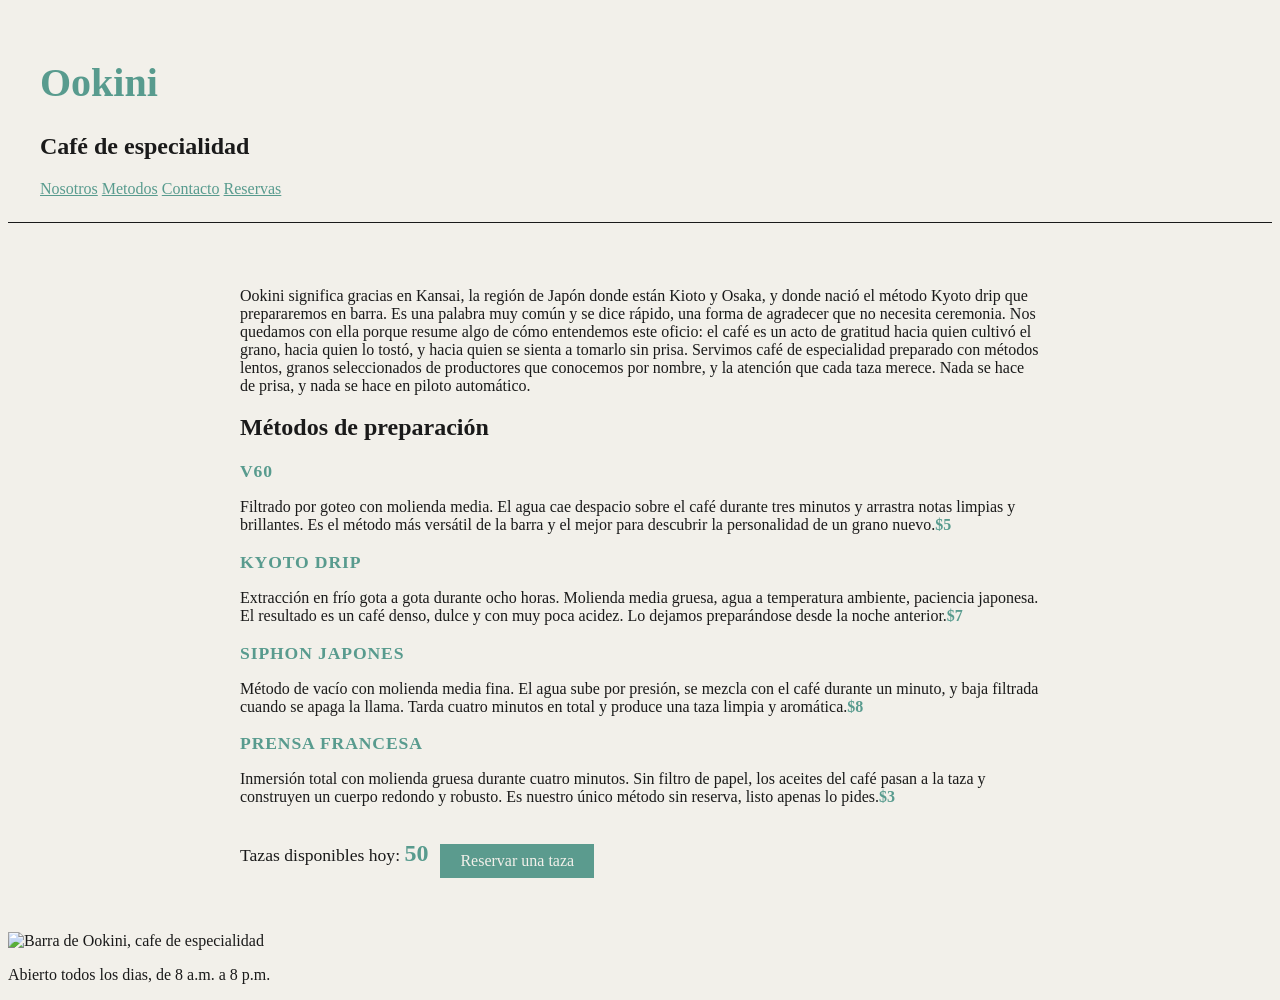
==== ookini/index.html @ 4689093d "Version inicial del sitio ookini" ====
<!DOCTYPE html>
<html lang="es">

<head>
    <meta charset="UTF-8">
    <meta name="viewport" content="width=device-width, initial-scale=1.0">
    <title>Ookini</title>
    <link rel="stylesheet" href="styles.css">
</head>

<body>
    <header>
        <h1>Ookini</h1>
        <h2>Café de especialidad</h2>
        <nav>
            <a href="#nosotros">Nosotros</a>
            <a href="#metodos">Metodos</a>
            <a href="#contacto">Contacto</a>
            <a href="#reservas">Reservas</a>
        </nav>
    </header>
    <main>
        <section id="nosotros">
            <p>Ookini significa gracias en Kansai, la región de Japón donde están Kioto y Osaka, y donde nació el método
                Kyoto drip que prepararemos en barra. Es una palabra muy común y se dice rápido, una forma de agradecer
                que no necesita ceremonia. Nos quedamos con ella porque resume algo de cómo entendemos este oficio: el
                café es un acto de gratitud hacia quien cultivó el grano, hacia quien lo tostó, y hacia quien se sienta
                a tomarlo sin prisa. Servimos café de especialidad preparado con métodos lentos, granos seleccionados de
                productores que conocemos por nombre, y la atención que cada taza merece. Nada se hace de prisa, y nada
                se hace en piloto automático.</p>
        </section>
        <section id="metodos">
            <h2>Métodos de preparación</h2>

            <h3 class="metodo-titulo">V60</h3>
            <p>Filtrado por goteo con molienda media. El agua cae despacio sobre el café durante tres minutos y arrastra
                notas limpias y brillantes. Es el método más versátil de la barra y el mejor para descubrir la
                personalidad de un grano nuevo.<span class="precio">$5</span></p>
            <h3 class="metodo-titulo">Kyoto drip</h3>
            <p>Extracción en frío gota a gota durante ocho horas. Molienda media gruesa, agua a temperatura ambiente,
                paciencia japonesa. El resultado es un café denso, dulce y con muy poca acidez. Lo dejamos preparándose
                desde la noche anterior.<span class="precio">$7</span></p>
            <h3 class="metodo-titulo">Siphon japones</h3>
            <p>Método de vacío con molienda media fina. El agua sube por presión, se mezcla con el café durante un
                minuto, y baja filtrada cuando se apaga la llama. Tarda cuatro minutos en total y produce una taza
                limpia y aromática.<span class="precio">$8</span></p>
            <h3 class="metodo-titulo">Prensa francesa</h3>
            <p>Inmersión total con molienda gruesa durante cuatro minutos. Sin filtro de papel, los aceites del café
                pasan a la taza y construyen un cuerpo redondo y robusto. Es nuestro único método sin reserva, listo
                apenas lo pides.<span class="precio">$3</span></p>
        </section>
        <section id="reservas">
            <p>Tazas disponibles hoy: <span id="contador-tazas">50</span></p>
            <button id="boton-reservar">Reservar una taza</button>
        </section>
    </main>
    <footer id="contacto">
        <img src="https://encrypted-tbn0.gstatic.com/images?q=tbn:ANd9GcTyO1_0CotR0kMgnYU_PPDE247_IAfjqGaa6FGXjXGM4A&s=10" alt="Barra de Ookini, cafe de especialidad" width="250">
        <p>Abierto todos los dias, de 8 a.m. a 8 p.m.</p>
    </footer>
    <script src="script.js"></script>
</body>

</html>
---- ookini/styles.css ----
body {
    background-color: #F2F0EA;
    font-family: Georgia, serif;
    color: #1A1A1A;
}
h1 {
    color: #589B8E;
    font-size: 2.5rem;
}
header {
    padding: 1.5rem 2rem;
    border-bottom: 1px solid #1A1A1A;
}
nav a {
    color: #589B8E;
}
main {
    padding: 3rem 2rem;
    max-width: 800px;
    margin: 0 auto;
}
.metodo-titulo{
    font-size: 1.1rem;
    letter-spacing: 0.05em;
    text-transform: uppercase;
    margin-bottom: 0.25rem;
    color: #589B8E;
}
.precio{
    font-weight: bold;
    color: #589B8E;
}
#reservas {
    /* No encontre explicitamente su configuracion de esta clase, asi que saque lo que pude y lo alinee con el contador-tazas y con lo que pude observar */
    font-size: 1.1rem;
    display: flex;
    align-items: center;
    gap: 0.75rem;
}
#contador-tazas {
    font-size: 1.5rem;
    font-weight: bold;
    color: #589B8E;
}
#boton-reservar {
    display: block;
    margin-top: 1rem;
    padding: 0.5rem 1.25rem;
    background-color: #5B9B8E;
    color: #F2F0EA;
    border: none;
    font-family: Georgia, serif;
    font-size: 1rem;
    cursor: pointer;
}
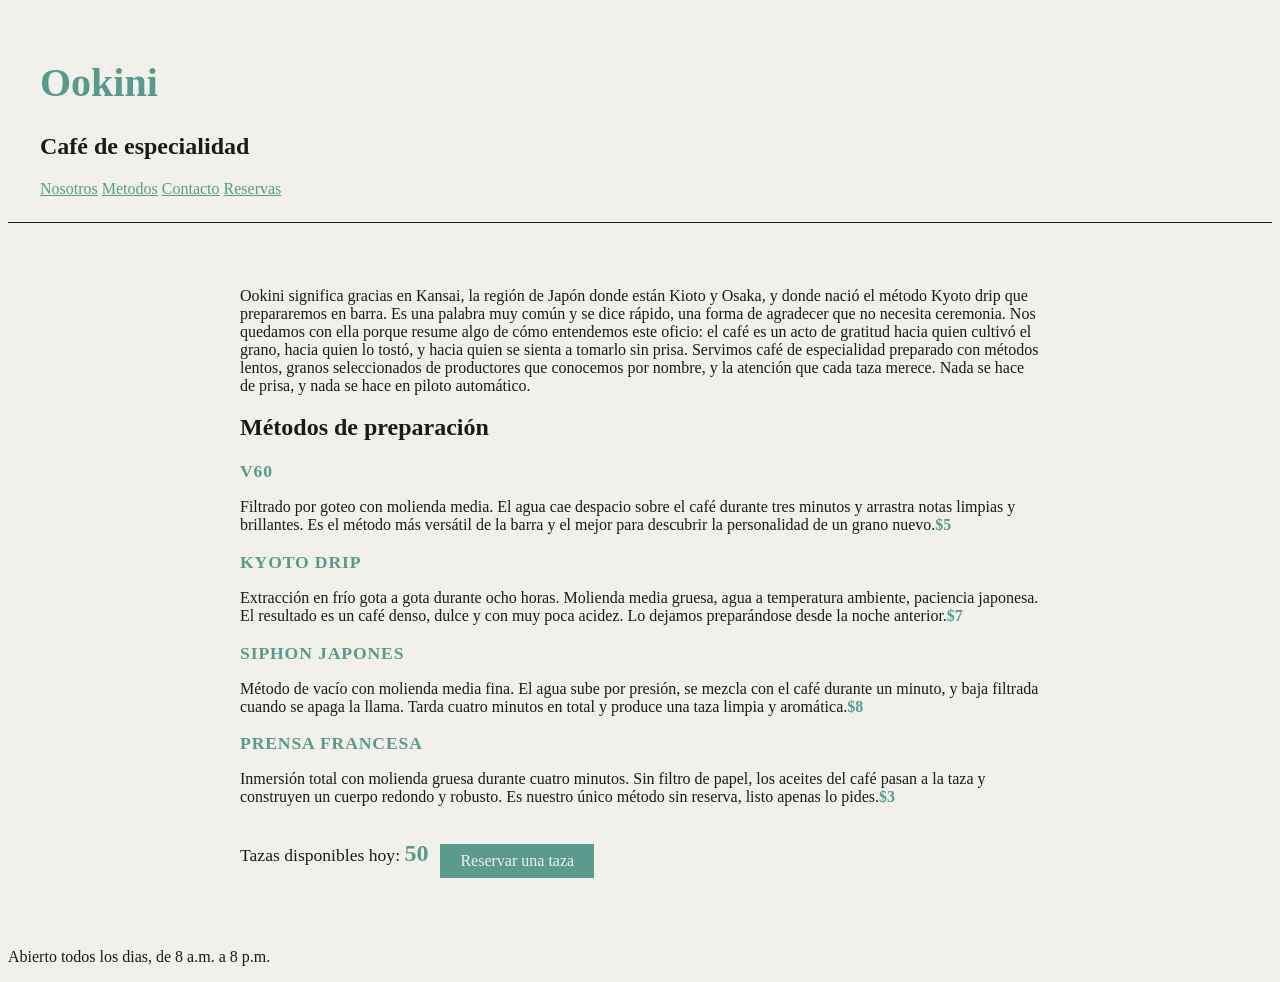
==== commit 6af84cdc: "quitar imagen footer" ====
--- a/ookini/index.html
+++ b/ookini/index.html
@@ -55,7 +55,6 @@
         </section>
     </main>
     <footer id="contacto">
-        <img src="https://encrypted-tbn0.gstatic.com/images?q=tbn:ANd9GcTyO1_0CotR0kMgnYU_PPDE247_IAfjqGaa6FGXjXGM4A&s=10" alt="Barra de Ookini, cafe de especialidad" width="250">
         <p>Abierto todos los dias, de 8 a.m. a 8 p.m.</p>
     </footer>
     <script src="script.js"></script>
